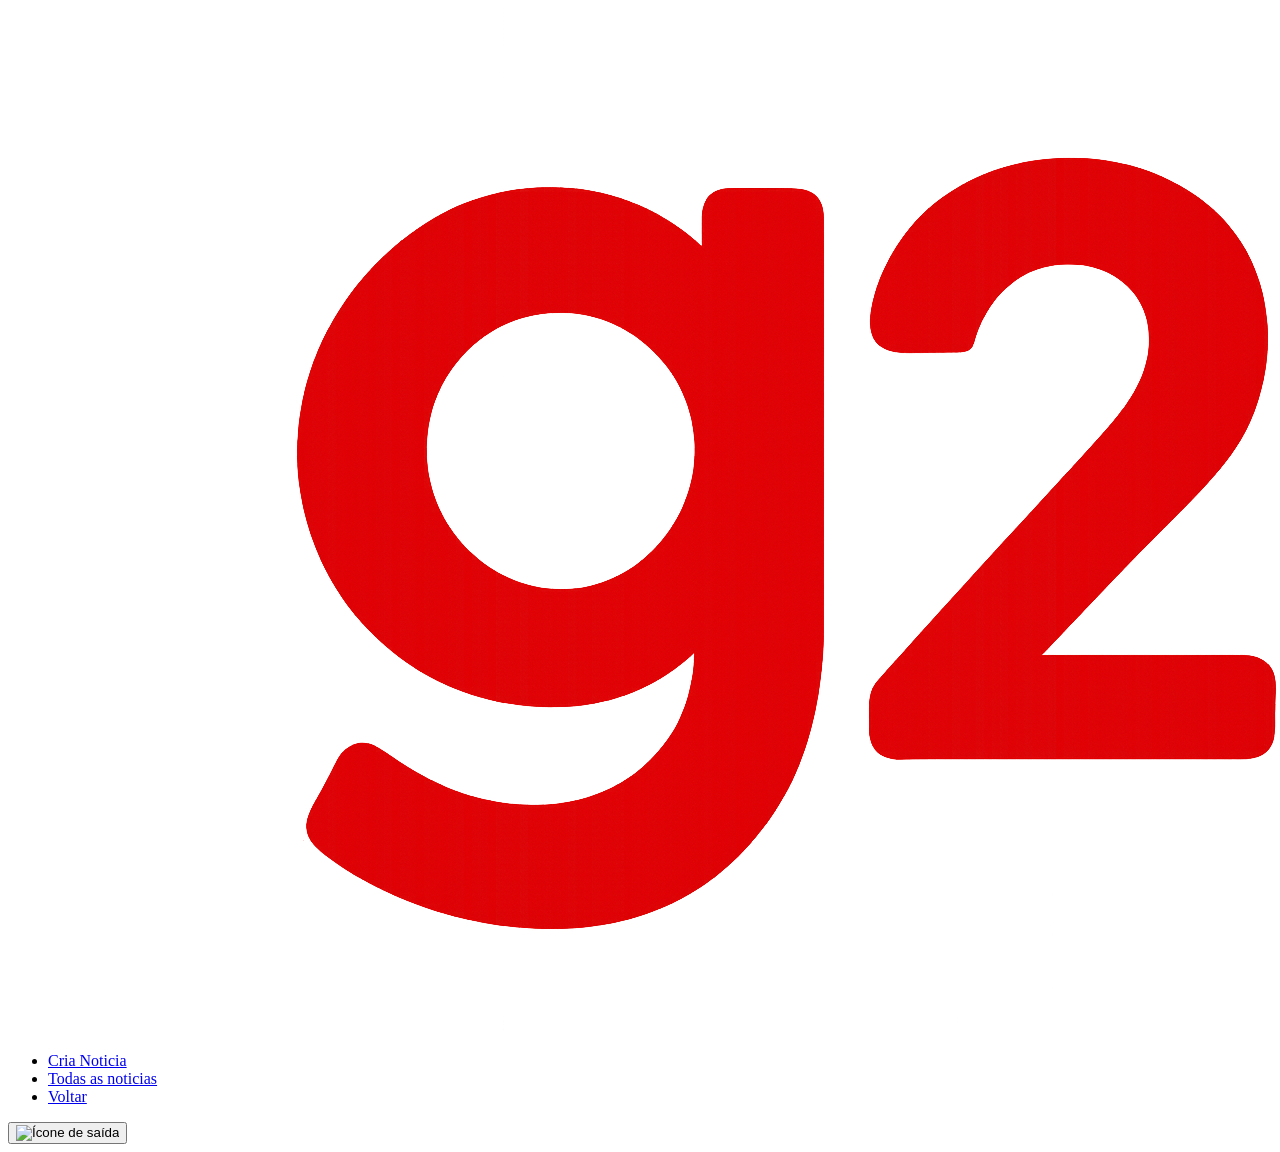
==== admin.html @ 17f4dcb4 "Feat(Admin): Pré Estruturação da página admin adicionando header específico." ====
<!DOCTYPE html>
<html lang="pt-BR">

<head>
    <meta charset="UTF-8">
    <meta name="viewport" content="width=device-width, initial-scale=1.0">
    <title>Admin</title>
</head>

<body>
    <!-- Cabeçalho -->
    <header>
        <!-- Logo -->
        <picture id="logo" aria-label="Logo do Portal de notícias">
            <img src="img/logo.png" alt="Logo do Portal de notícias">
        </picture>
        <!-- Navbar -->
        <nav id="navbar">
            <ul>
                <li><a aria-label="Home" href="index.html">Cria Noticia</a></li>
                <li><a aria-label="Noticias" href="index.html#noticias">Todas as noticias</a></li>
                <li><a aria-label="Login" href="login.html">Voltar</a></li>
            </ul>

            <div aria-label="Container do botão de saída" id="logout-container">
                <button id="logout">
                    <img src="img/logout" alt="Ícone de saída">
                </button>
            </div>
        </nav>
    </header>

    <main>

    </main>

</body>

</html>
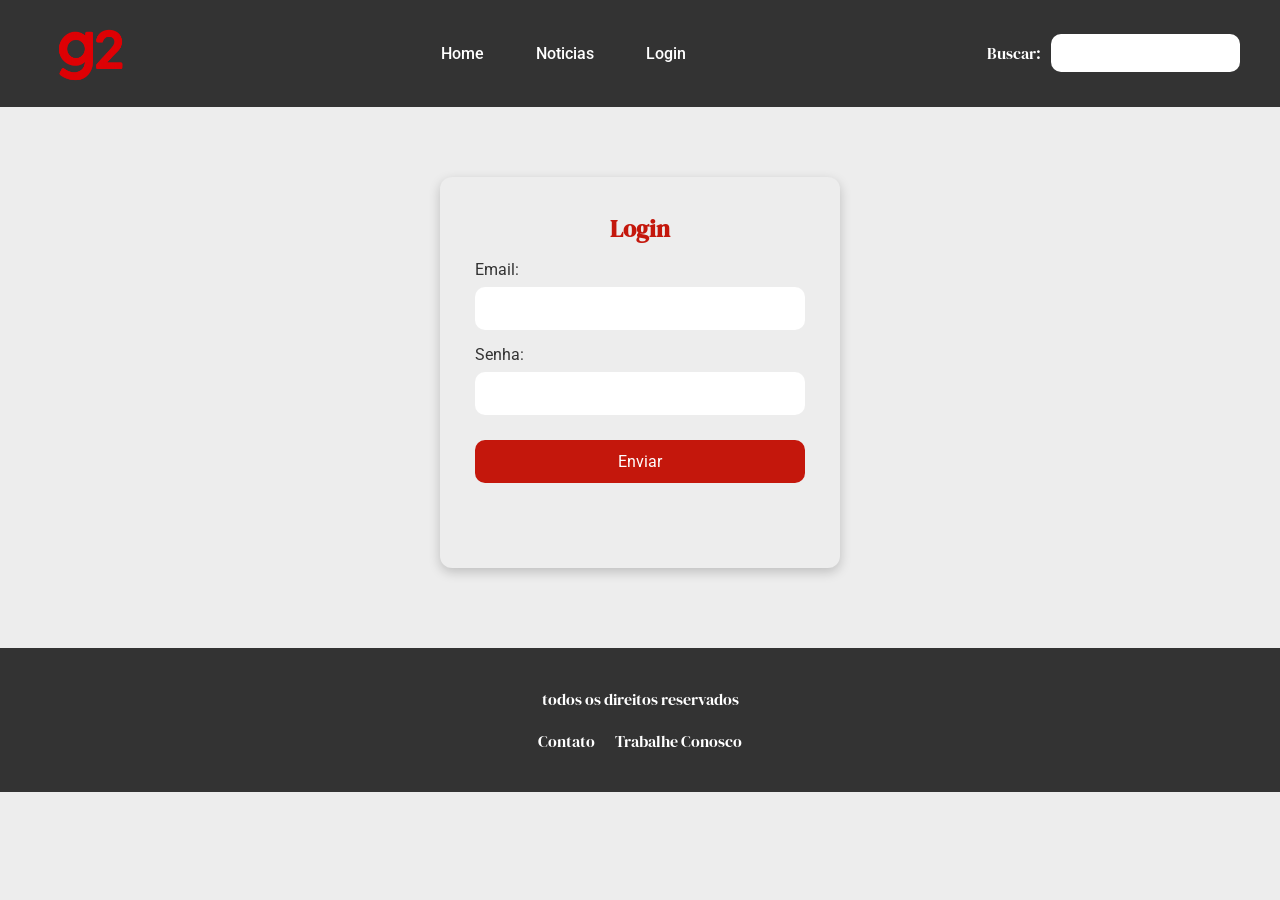
==== commit 843c6e34: "Feat(Admin): Lógica de logout e verificação de login básicas." ====
--- a/admin.html
+++ b/admin.html
@@ -34,6 +34,7 @@
 
     </main>
 
+    <script src="admin.js"></script>
 </body>
 
 </html>
